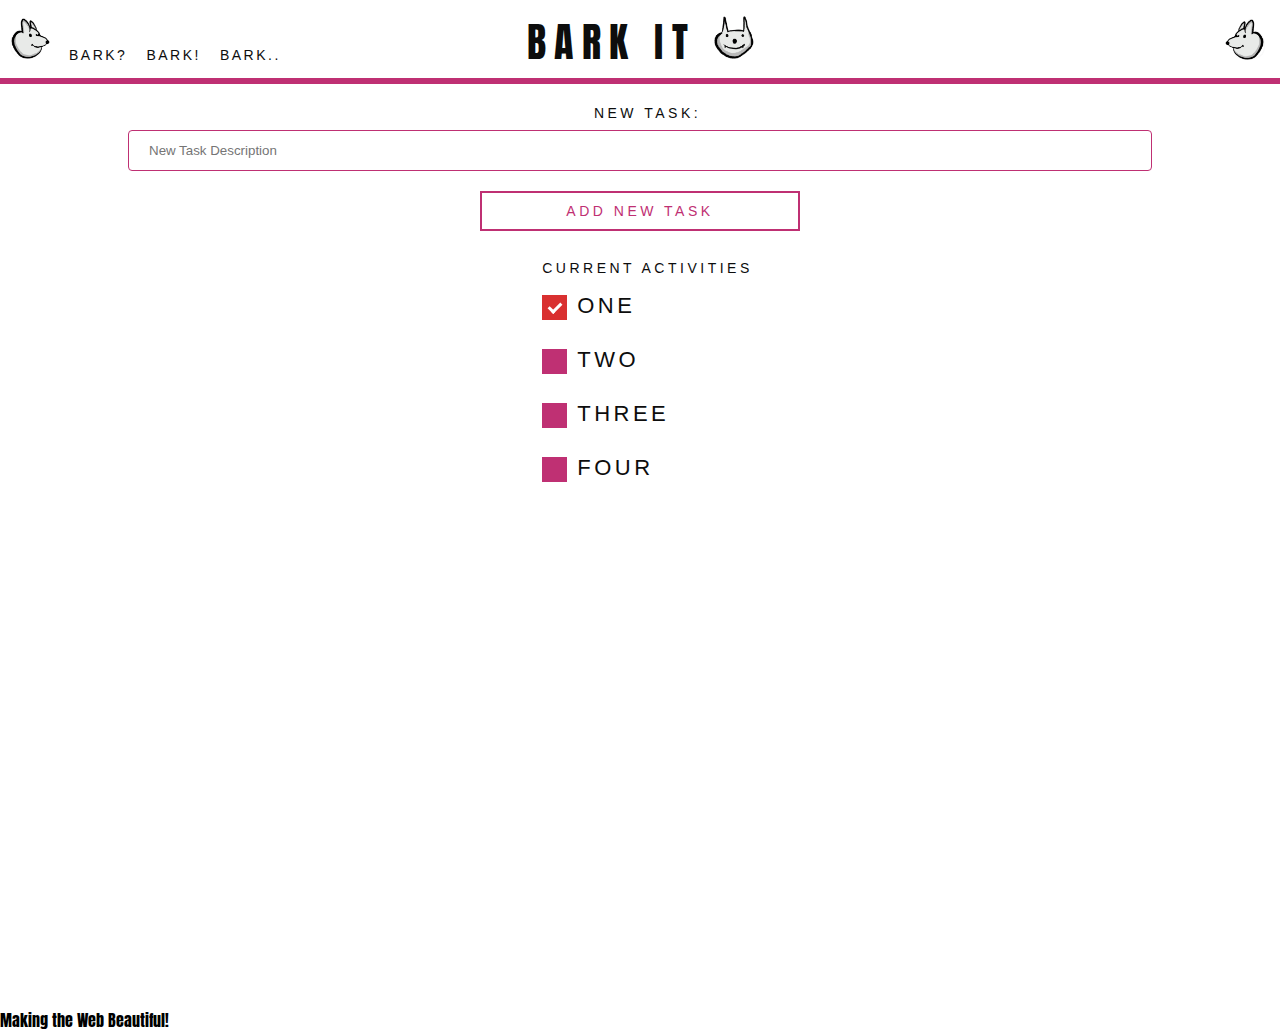
==== index.html @ f625feed "Add main content. Add css color themes." ====
<html>

<head>
    <!-- Add Google Font -->
    <link rel="stylesheet" href="https://fonts.googleapis.com/css?family=Anton">
    <link rel="stylesheet" href="css/reset.css">
    <link rel="stylesheet" href="css/style.css">
    <link rel="stylesheet" href="css/color-black.css">

    <script type="text/javascript" src="js/scripts.js"></script>

</head>

<body>
    <!-- Add Grid -->

    <div class="nav-container">
        <nav>
            <input type="checkbox" id="nav-toggle">
            <label for="nav-toggle" class="burger-menu">
                <img class="hamburger" src="img/hamburger.png" alt="">
            </label>
            <div class="left-menu menu">
                <img style="padding-left: 10px;" class="bear active" src="img/bear-left.png" alt="">

                <a href="#">Bark?</a>
                <a href="#">Bark!</a>
                <a href="#">Bark..</a>
            </div>


            <a href="#" class="logo">BARK IT

                <img class="bear active" src="img/bear.png" alt="">
            </a>


            <div class="right-menu menu">
                <img class="bear right active" src="img/bear-right.png" alt="">
                 <!--   <a href="#">About</a> -->
            </div>

        </nav>
    </div>

    <!-- Item list -->
    <div class="nav-container tasks">

        <nav>
            <div></div>
        <label class="label" for="task-input">New Task: </label>
        <div></div>
        </nav>

        <nav class="input-nav">
            <div></div>
            <input type="text" placeholder="New Task Description" id="task-input" name="task-input">
        <div></div>
    </nav>

    <button class="button button1" id="add-button" onclick="taskInputClick()">Add New Task</button>

    
        <nav>

   


            <h1>Current Activities</h1>
            <label class="container">One
              <input type="checkbox" checked="checked">
              <span class="checkmark"></span>
            </label>
            <label class="container">Two
              <input type="checkbox">
              <span class="checkmark"></span>
            </label>
            <label class="container">Three
              <input type="checkbox">
              <span class="checkmark"></span>
            </label>
            <label class="container">Four
              <input type="checkbox">
              <span class="checkmark"></span>
            </label>
            




<!--
            <ul>
                <li>
                    <form>
                        <label class="label" for="task-input">New Task:</label>
                        <input type="text" id="task-input" name="task-input">
                        <button class="button button1" onclick="taskInputClick()">Add New Task</button>
                    </form>

                </li>
                <li>
                    <input type="checkbox" ng-model="checked">
                    <a href class="dropdown-toggle" ng-click="checked = !checked">
                        test
                    </a>
                </li>
                <li>
                    <input type="checkbox" ng-model="checked">
                    <a href class="dropdown-toggle" ng-click="checked = !checked">
                        test
                    </a>
                </li>
                <li>
                    <input type="checkbox" ng-model="checked">
                    <a href class="dropdown-toggle" ng-click="checked = !checked">
                        test
                    </a>
                </li>
                <li>
                    <input type="checkbox" ng-model="checked">
                    <a href class="dropdown-toggle" ng-click="checked = !checked">
                        test
                    </a>
                </li>
            </ul>
        -->

        </nav>
    </div>

    <div>Making the Web Beautiful!</div>

</body>

</html>
---- css/style.css ----
/*
Color Theming assistance:
https://color.adobe.com/Glowing-Blue-color-theme-12815858


Nav bar tips from:
https://modern-css.com/responsive-navbar-with-css-grid.html
*/

body {
    font-family: 'Anton', serif;
}

img {
    width: 100%;
}

.bear {
    max-width: 40px;
}

form {
    font-family: 'Oswald', sans-serif;
}

.nav-container {
    width: 100%;
    border-bottom: 6px solid;
}

.right {
    float: right;
    margin-right: 15px;
}

/* Horizontal Center the List Items */

ul {
    text-align: center;
}

nav {
    max-width: 1720px;
    display: grid;
    grid-template-columns: 1fr auto 1fr;
}

/* Set input textbox to 80% of its container*/

.input-nav {
    width: 80%
}

.tasks>nav {
    grid-template-columns: auto;
}

.left-menu {
    grid-column: 1;
    transition: 2s;
}

.logo {
    grid-column: 2;
    font-family: 'Anton', sans-serif;
    font-size: 14px;
    font-weight: 300;
    letter-spacing: 8.5px;
}

#nav-toggle, .burger-menu {
    display: none;
}

.burger-menu {
    width: 40px;
}

#nav-toggle:checked~.left-menu {
    -webkit-transition: max-height 1s linear, opacity 1s linear;
    -moz-transition: max-height 1s linear, opacity 1s linear;
    -o-transition: max-height 1s linear, opacity 1s linear;
    transition: max-height 1s linear, opacity 1s linear;
}

#nav-toggle:checked.left-menu {
    -webkit-transition: max-height 1s linear, opacity 1s linear;
    -moz-transition: max-height 1s linear, opacity 1s linear;
    -o-transition: max-height 1s linear, opacity 1s linear;
    transition: max-height 1s linear, opacity 1s linear;
}

.logo {
    font-size: 40px;
    padding: 1rem;
}

nav a {
    text-decoration: none;
    text-transform: uppercase;
    font-family: 'Oswald', sans-serif;
    transition: 0.3s all ease-in-out;
}

nav label {
    text-decoration: none;
    text-transform: uppercase;
    font-family: 'Oswald', sans-serif;
    transition: 0.3s all ease-in-out;
}

nav a:hover {
    opacity: .7;
}

.left-menu a {
    padding: 10px 0;
    margin-left: 15px;
    font-size: 14px;
    font-weight: 300;
    letter-spacing: 2.5px;
}

.right-menu a {
    padding: 10px 0;
    margin-left: 15px;
    font-size: 14px;
    font-weight: 300;
    letter-spacing: 2.5px;
    float: right;
}

.left-menu {
    grid-column: 1;
    align-self: center;
}

.right-menu {
    grid-column: 3;
    align-self: center;
}

.tasks {
    padding-top: 10px;
    padding-bottom: 10px;
    display: grid;
    align-content: start;
    height: 100%;
    border-top: 2px solid;
    justify-items: center;
}

li {
    padding-bottom: 10px;
}

.burger-menu {
    grid-column: 1;
    align-self: center;
    margin-left: 20px;
}

/* Rotation */

/* Source: https://stackoverflow.com/questions/48502053/css-rotate-element-360-back-and-forth  */

.bear.active {
    animation: rotation 1.2s infinite linear;
}

@keyframes rotation {
    0% {
        transform: rotate(-10deg);
    }
    25% {
        transform: rotate(0deg);
    }
    50% {
        transform: rotate(10deg);
    }
    75% {
        transform: rotate(0deg);
    }
    100% {
        transform: rotate(-10deg);
    }
}

/* End of Rotation */

/*
  source: https://www.w3schools.com/css/tryit.asp?filename=trycss_buttons_hover
  */

.button {
    padding: 8px 16px;
    text-align: center;
    text-decoration: none;
    display: inline-block;
    font-size: 16px;
    margin: 4px 2px;
    transition-duration: 0.4s;
    cursor: pointer;
    text-transform: uppercase;
    font-family: 'Oswald', sans-serif;
    font-size: 14px;
    font-weight: 300;
    letter-spacing: 3.5px;
}

.button1 {
    border: 2px solid;
    width: 25%;
    padding: 10px;
    margin: auto;
    margin-top: 20px;
    margin-bottom: 20px;
}

/* 
source: https://www.w3schools.com/css/tryit.asp?filename=trycss_forms
*/

input[type=text] {
    padding: 12px 20px;
    border: 1px solid;
    border-radius: 4px;
    box-sizing: border-box;
}

.label, h1, label {
    padding: 10px 0;
    margin-left: 15px;
    font-size: 14px;
    font-weight: 300;
    letter-spacing: 3.5px;
    text-decoration: none;
    text-transform: uppercase;
    font-family: 'Oswald', sans-serif;
    transition: 0.3s all ease-in-out;
}

/*
source: https://www.w3schools.com/howto/howto_css_custom_checkbox.asp */

/* The container */

.container {
    display: block;
    position: relative;
    padding-left: 35px;
    margin-bottom: 12px;
    cursor: pointer;
    font-size: 22px;
    -webkit-user-select: none;
    -moz-user-select: none;
    -ms-user-select: none;
    user-select: none;
}

/* Hide the browser's default checkbox */

.container input {
    position: absolute;
    opacity: 0;
    cursor: pointer;
    height: 0;
    width: 0;
}

/* Create a custom checkbox */

.checkmark {
    position: absolute;
    top: 10px;
    left: 0;
    height: 25px;
    width: 25px;
}

/* Create the checkmark/indicator (hidden when not checked) */

.checkmark:after {
    content: "";
    position: absolute;
    display: none;
}

/* Show the checkmark when checked */

.container input:checked~.checkmark:after {
    display: block;
}

/* Style the checkmark/indicator */

.container .checkmark:after {
    left: 9px;
    top: 5px;
    width: 5px;
    height: 10px;
    border: solid;
    border-width: 0 3px 3px 0;
    -webkit-transform: rotate(45deg);
    -ms-transform: rotate(45deg);
    transform: rotate(45deg);
}

* {
    -webkit-transition: all 4s ease;
    -moz-transition: all 4s ease;
    -o-transition: all 4s ease;
    transition: all 4s ease;
}

/* 1025 pixel screen or less do this: */

@media only screen and (max-width: 1025px) {
    
    .burger-menu {
        display: inline-block;
    }
    .left-menu {
        display: none;
    }
    .left-menu a {
        font-size: 40px;
        padding-top: 30px;
    }
    /* Make elements bigger since we are mobile */
    .logo {
        letter-spacing: 0px;
        font-size: 120px;
    }
    .bear {
        max-width: 120px;
    }
    .label {
        font-size: 60px;
    }
    .button {
        width: 50%;
        height: 100px;
        font-size: 52px;
        margin-top: 50px;
        margin-bottom: 50px;
    }
    input {
        height: 100px;
        font-size: 34px;
    }
    .hamburger {
        width: 100px;
    }
    h1 {
        font-size: 70px;
        padding: 20px;
        padding-bottom: 40px;
    }
    nav {
        margin-top: 10px;
    }
    /* 
    If we clicked on our hamburger, our hidden checkbox is checked. 

    Move left-menu to the 2nd row.
    */
    #nav-toggle:checked~.left-menu {
        display: grid;
        grid-row: 2;
    }
}

@media only screen and (max-width: 970px) {
    .burger-menu {
        display: inline-block;
    }
    .left-menu {
        display: none;
    }
    .left-menu a {
        font-size: 30px;
        padding-top: 20px;
    }
    /* Make elements bigger since we are mobile */
    .logo {
        letter-spacing: 0px;
        font-size: 80px;
    }
    .bear {
        max-width: 80px;
    }
    .label {
        font-size: 40px;
    }
    .button {
        width: 50%;
        height: 100px;
        font-size: 52px;
        margin-top: 50px;
        margin-bottom: 50px;
    }
    input {
        height: 100px;
        font-size: 34px;
    }
    .hamburger {
        width: 80px;
    }
    h1 {
        font-size: 70px;
        padding: 20px;
        padding-bottom: 40px;
    }
    nav {
        margin-top: 10px;
    }
    /* 
    If we clicked on our hamburger, our hidden checkbox is checked. 

    Move left-menu to the 2nd row.
    */
    #nav-toggle:checked~.left-menu {
        display: grid;
        grid-row: 2;
    }
}

@media only screen and (max-width: 715px) {
    .burger-menu {
        display: inline-block;
    }
    .left-menu {
        display: none;
    }
    .left-menu a {
        font-size: 30px;
        padding-top: 20px;
    }
    /* Make elements bigger since we are mobile */
    .logo {
        letter-spacing: 0px;
        font-size: 60px;
    }
    .bear {
        max-width: 60px;
    }
    .label {
        font-size: 30px;
    }
    .button {
        width: 50%;
        height: 100px;
        font-size: 52px;
        margin-top: 50px;
        margin-bottom: 50px;
    }
    input {
        height: 100px;
        font-size: 34px;
    }
    .hamburger {
        width: 60px;
    }
    h1 {
        font-size: 70px;
        padding: 20px;
        padding-bottom: 40px;
    }
    nav {
        margin-top: 10px;
    }
    /* 
    If we clicked on our hamburger, our hidden checkbox is checked. 

    Move left-menu to the 2nd row.
    */
    #nav-toggle:checked~.left-menu {
        display: grid;
        grid-row: 2;
    }
}
---- css/color-black.css ----
/* Use variables in css
source: https://stackoverflow.com/questions/45384456/using-variables-for-a-hex-color
*/
:root {
    --main-color: #06c;
    --accent-color: #006;
    --dark-blue: #3E38F2;
    --white: #ffffff;
    --purple: #551a8b;

    --black: #0D0D0D;
    --red: #D93030;
    --orange: #F27405;
    --yellow: #D9A404;
    --pink: #BF3073;
  }




form {
    color: var(--pink);
}

.nav-container {
    background-color: var(--white);
    border-bottom-color: var(--pink);
}

nav a {
    color: var(--black);
}

nav label {
    color: var(--black);
}

.tasks {
    border-color: var(--white);
}

.button1 {
    background-color: var(--white);
    color: var(--pink);
    border-color: var(--pink);
}

.button1:hover {
    background-color: var(--white);
}

input[type=text] {
    border-color: var(--pink);
}

.label, h1, label {
    color: var(--black);
}

.checkmark {
    background-color: var(--pink);
}

/* On mouse-over, add a grey background color */

.container:hover input~.checkmark {
    background-color: var(--pink);
}

/* When the checkbox is checked, add a blue background */

.container input:checked~.checkmark {
    background-color: var(--red);
}

/* Style the checkmark/indicator */

.container .checkmark:after {
    border-color: white;
}


/* 1025 pixel screen or less do this: */

@media only screen and (max-width: 1025px) {
    body {
        background-color: var(--white);
    }



}
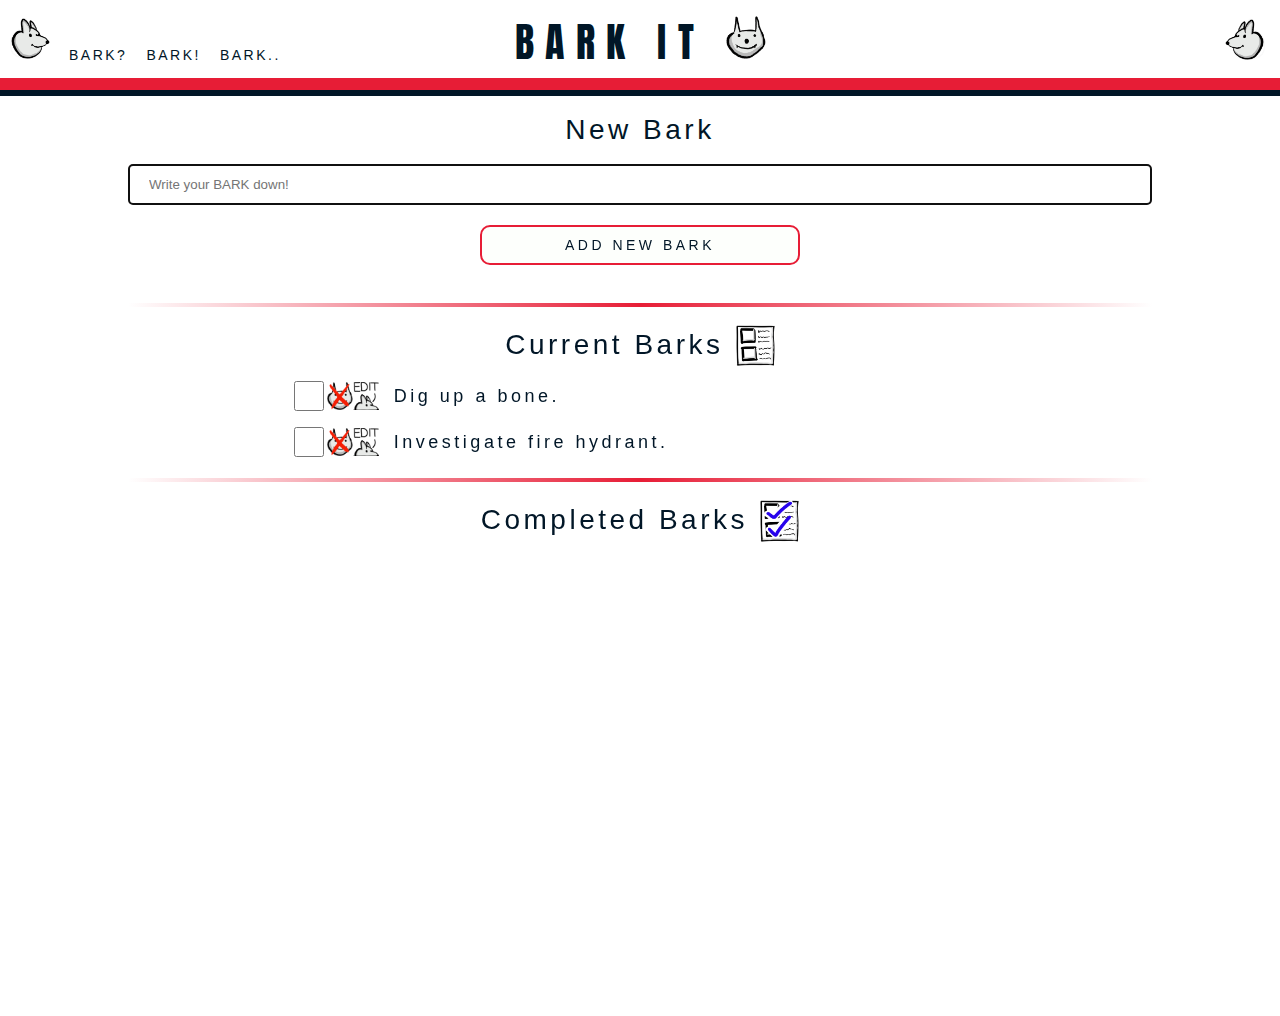
==== commit 574bd1de: "Add drag n drop swappable list items. Add delete/edit/complete features." ====
--- a/index.html
+++ b/index.html
@@ -6,22 +6,25 @@
     <link rel="stylesheet" href="css/reset.css">
     <link rel="stylesheet" href="css/style.css">
     <link rel="stylesheet" href="css/color-black.css">
+    <link rel="stylesheet" href="css/tooltip.css">
 
-    <script type="text/javascript" src="js/scripts.js"></script>
+    <script type="text/javascript" src="js/scripts.js" defer></script>
+    <title>Bark It!</title>
+    <link rel="icon" href="media/bear-left.png">
 
 </head>
 
 <body>
     <!-- Add Grid -->
 
-    <div class="nav-container">
+    <div class="container container-top">
         <nav>
             <input type="checkbox" id="nav-toggle">
             <label for="nav-toggle" class="burger-menu">
-                <img class="hamburger" src="img/hamburger.png" alt="">
+                <img class="hamburger" src="media/menu.png" alt="">
             </label>
             <div class="left-menu menu">
-                <img style="padding-left: 10px;" class="bear active" src="img/bear-left.png" alt="">
+                <img class="bear active bear-left" src="media/bear-left.png" alt="">
 
                 <a href="#">Bark?</a>
                 <a href="#">Bark!</a>
@@ -29,106 +32,77 @@
             </div>
 
 
-            <a href="#" class="logo">BARK IT
+            <a href="index.html" class="logo">BARK IT
 
-                <img class="bear active" src="img/bear.png" alt="">
+
+                <img class="bear active" id="bear-mid" src="media/bear.png" alt="">
+
             </a>
 
 
             <div class="right-menu menu">
-                <img class="bear right active" src="img/bear-right.png" alt="">
-                 <!--   <a href="#">About</a> -->
+                <span class="tooltiptext" id="tooltip-bark">BARK!</span>
+
+                <img class="bear right active" id="bear-right" src="media/bear-right.png" alt="">
+                <!--   <a href="#">About</a> -->
             </div>
 
         </nav>
     </div>
 
     <!-- Item list -->
-    <div class="nav-container tasks">
+    <div class="container tasks top">
 
         <nav>
             <div></div>
-        <label class="label" for="task-input">New Task: </label>
-        <div></div>
+            <label class="main-label" for="task-input">New Bark </label>
+            <div></div>
         </nav>
+        <form class="container tasks">
+            <nav class="input-nav">
+                <div></div>
+                <input type="text" placeholder="Write your BARK down!" id="task-input" name="task-input">
+                <div></div>
+            </nav>
 
-        <nav class="input-nav">
-            <div></div>
-            <input type="text" placeholder="New Task Description" id="task-input" name="task-input">
-        <div></div>
-    </nav>
+            <button class="button button1" id="add-button">Add New Bark</button>
+        </form>
 
-    <button class="button button1" id="add-button" onclick="taskInputClick()">Add New Task</button>
-
-    
-        <nav>
-
-   
-
-
-            <h1>Current Activities</h1>
-            <label class="container">One
-              <input type="checkbox" checked="checked">
-              <span class="checkmark"></span>
-            </label>
-            <label class="container">Two
-              <input type="checkbox">
-              <span class="checkmark"></span>
-            </label>
-            <label class="container">Three
-              <input type="checkbox">
-              <span class="checkmark"></span>
-            </label>
-            <label class="container">Four
-              <input type="checkbox">
-              <span class="checkmark"></span>
-            </label>
-            
+        <hr>
+        <!--Current Barks-->
 
 
 
+        <label class="main-label">Current Barks     
+                <img class="bear img-list" id="bear-mid" src="media/list-current.png" alt="">
+        </label>
 
-<!--
-            <ul>
-                <li>
-                    <form>
-                        <label class="label" for="task-input">New Task:</label>
-                        <input type="text" id="task-input" name="task-input">
-                        <button class="button button1" onclick="taskInputClick()">Add New Task</button>
-                    </form>
 
-                </li>
-                <li>
-                    <input type="checkbox" ng-model="checked">
-                    <a href class="dropdown-toggle" ng-click="checked = !checked">
-                        test
-                    </a>
-                </li>
-                <li>
-                    <input type="checkbox" ng-model="checked">
-                    <a href class="dropdown-toggle" ng-click="checked = !checked">
-                        test
-                    </a>
-                </li>
-                <li>
-                    <input type="checkbox" ng-model="checked">
-                    <a href class="dropdown-toggle" ng-click="checked = !checked">
-                        test
-                    </a>
-                </li>
-                <li>
-                    <input type="checkbox" ng-model="checked">
-                    <a href class="dropdown-toggle" ng-click="checked = !checked">
-                        test
-                    </a>
-                </li>
+        <div id="checkboxes">
+            <ul id="current-list">
+
             </ul>
-        -->
 
-        </nav>
+        </div>
+        <hr>
+        <!--Completed Barks-->
+
+        <label class="main-label completed-label">Completed Barks
+            <img class="bear img-list" id="bear-mid" src="media/list-done.png" alt="">
+
+        </label>
+
+
+        <div id="checkboxes">
+            <ul id="complete-list">
+              
+
+            </ul>
+
+        </div>
+        <!-- end of Compelted Barks-->
     </div>
 
-    <div>Making the Web Beautiful!</div>
 
 </body>
 
--- a/css/style.css
+++ b/css/style.css
@@ -19,14 +19,36 @@
     max-width: 40px;
 }
 
+.bear-small {
+    height: 28px;
+    width: auto;
+    vertical-align: middle;
+    border-bottom:0px solid #555;
+    cursor: pointer;
+
+}
+
+.bear-left {
+    padding-left: 10px;
+}
+
 form {
     font-family: 'Oswald', sans-serif;
 }
 
-.nav-container {
+
+.container {
     width: 100%;
-    border-bottom: 6px solid;
-}
+}
+
+.container-top {
+    border-bottom: 12px solid;
+
+}
+.top {
+    border-top: 6px solid;
+}
+
 
 .right {
     float: right;
@@ -35,9 +57,6 @@
 
 /* Horizontal Center the List Items */
 
-ul {
-    text-align: center;
-}
 
 nav {
     max-width: 1720px;
@@ -51,13 +70,20 @@
     width: 80%
 }
 
+.new-nav {
+    display: grid;
+    grid-template-columns: 1fr auto 1fr;
+    width: 80%;
+
+}
+
 .tasks>nav {
     grid-template-columns: auto;
 }
 
 .left-menu {
     grid-column: 1;
-    transition: 2s;
+    /*transition: 2s; */
 }
 
 .logo {
@@ -65,7 +91,10 @@
     font-family: 'Anton', sans-serif;
     font-size: 14px;
     font-weight: 300;
-    letter-spacing: 8.5px;
+    letter-spacing: 11.5px;
+
+    font-size: 40px;
+    padding: 1rem;
 }
 
 #nav-toggle, .burger-menu {
@@ -75,12 +104,13 @@
 .burger-menu {
     width: 40px;
 }
-
+ /* 
 #nav-toggle:checked~.left-menu {
-    -webkit-transition: max-height 1s linear, opacity 1s linear;
+   -webkit-transition: max-height 1s linear, opacity 1s linear;
     -moz-transition: max-height 1s linear, opacity 1s linear;
     -o-transition: max-height 1s linear, opacity 1s linear;
-    transition: max-height 1s linear, opacity 1s linear;
+   transition: max-height 1s linear, opacity 1s linear;
+ 
 }
 
 #nav-toggle:checked.left-menu {
@@ -89,24 +119,12 @@
     -o-transition: max-height 1s linear, opacity 1s linear;
     transition: max-height 1s linear, opacity 1s linear;
 }
-
-.logo {
-    font-size: 40px;
-    padding: 1rem;
-}
-
+ */
 nav a {
     text-decoration: none;
     text-transform: uppercase;
     font-family: 'Oswald', sans-serif;
-    transition: 0.3s all ease-in-out;
-}
-
-nav label {
-    text-decoration: none;
-    text-transform: uppercase;
-    font-family: 'Oswald', sans-serif;
-    transition: 0.3s all ease-in-out;
+ /*   transition: 0.3s all ease-in-out; */
 }
 
 nav a:hover {
@@ -146,12 +164,13 @@
     display: grid;
     align-content: start;
     height: 100%;
-    border-top: 2px solid;
+    
     justify-items: center;
 }
 
 li {
     padding-bottom: 10px;
+    min-width: 700px; /*make LI's not too centered*/
 }
 
 .burger-menu {
@@ -199,13 +218,14 @@
     display: inline-block;
     font-size: 16px;
     margin: 4px 2px;
-    transition-duration: 0.4s;
+   /* transition-duration: 0.4s; */
     cursor: pointer;
     text-transform: uppercase;
     font-family: 'Oswald', sans-serif;
     font-size: 14px;
     font-weight: 300;
     letter-spacing: 3.5px;
+    border-radius: 10px;
 }
 
 .button1 {
@@ -228,95 +248,82 @@
     box-sizing: border-box;
 }
 
-.label, h1, label {
+.label, label {
+    padding: 10px 0;
+    font-size: 18px;
+    letter-spacing: 3.5px;
+    font-weight: 300;
+    text-decoration: none;
+    font-family: 'Oswald', sans-serif;
+ /*   transition: 0.3s all ease-in-out; */
+}
+.label-li {
+    margin-left: 15px;
+
+}
+.li {
+    font-family: 'Oswald', sans-serif;
+
     padding: 10px 0;
     margin-left: 15px;
-    font-size: 14px;
+    font-size: 48px;
     font-weight: 300;
     letter-spacing: 3.5px;
     text-decoration: none;
-    text-transform: uppercase;
     font-family: 'Oswald', sans-serif;
-    transition: 0.3s all ease-in-out;
+ /*   transition: 0.3s all ease-in-out; */
+}
+
+li {
+    line-height: 120%;
+}
+
+.main-label {
+    font-size: 28px;
+}
+
+.img-list {
+    vertical-align: middle;
+
 }
 
 /*
 source: https://www.w3schools.com/howto/howto_css_custom_checkbox.asp */
 
-/* The container */
-
-.container {
-    display: block;
-    position: relative;
-    padding-left: 35px;
-    margin-bottom: 12px;
-    cursor: pointer;
-    font-size: 22px;
-    -webkit-user-select: none;
-    -moz-user-select: none;
-    -ms-user-select: none;
-    user-select: none;
-}
-
-/* Hide the browser's default checkbox */
-
-.container input {
-    position: absolute;
-    opacity: 0;
-    cursor: pointer;
-    height: 0;
-    width: 0;
+/* The container  start checkbox*/
+
+
+input[type="checkbox"] {
+    vertical-align: middle;
+
+    transition: 1s;
+  }
+  /* Style the checkmark/indicator */
+  input[type="checkbox"]:checked {
+
+    -webkit-transform: rotate(25deg);
+    -ms-transform: rotate(25deg);
+    transform: rotate(25deg);
+    transition: 0.5s;
+  }
+/* end of checkbox */ 
+
+
+form {
+    grid-template-columns: auto;
 }
 
 /* Create a custom checkbox */
 
-.checkmark {
-    position: absolute;
-    top: 10px;
-    left: 0;
-    height: 25px;
-    width: 25px;
-}
-
-/* Create the checkmark/indicator (hidden when not checked) */
-
-.checkmark:after {
-    content: "";
-    position: absolute;
-    display: none;
-}
-
-/* Show the checkmark when checked */
-
-.container input:checked~.checkmark:after {
-    display: block;
-}
-
-/* Style the checkmark/indicator */
-
-.container .checkmark:after {
-    left: 9px;
-    top: 5px;
-    width: 5px;
-    height: 10px;
-    border: solid;
-    border-width: 0 3px 3px 0;
-    -webkit-transform: rotate(45deg);
-    -ms-transform: rotate(45deg);
-    transform: rotate(45deg);
-}
-
-* {
-    -webkit-transition: all 4s ease;
-    -moz-transition: all 4s ease;
-    -o-transition: all 4s ease;
-    transition: all 4s ease;
-}
 
 /* 1025 pixel screen or less do this: */
 
 @media only screen and (max-width: 1025px) {
-    
+
+    label {
+        font-size: 28px;
+    }
+
     .burger-menu {
         display: inline-block;
     }
@@ -335,9 +342,7 @@
     .bear {
         max-width: 120px;
     }
-    .label {
-        font-size: 60px;
-    }
+
     .button {
         width: 50%;
         height: 100px;
@@ -346,9 +351,12 @@
         margin-bottom: 50px;
     }
     input {
-        height: 100px;
-        font-size: 34px;
-    }
+        height: 100px; 
+        font-size: 44px;
+      
+    }
+
+
     .hamburger {
         width: 100px;
     }
@@ -360,6 +368,12 @@
     nav {
         margin-top: 10px;
     }
+
+    .main-label {
+        font-size: 58px;
+    }
+
+    
     /* 
     If we clicked on our hamburger, our hidden checkbox is checked. 
 
@@ -442,6 +456,7 @@
         letter-spacing: 0px;
         font-size: 60px;
     }
+
     .bear {
         max-width: 60px;
     }
@@ -479,4 +494,51 @@
         display: grid;
         grid-row: 2;
     }
+}
+
+/* cursor on hamburger 
+  mmm hamburger */
+
+.hamburger {
+    cursor: pointer;
+}
+
+.bear.right.active {
+    cursor: pointer;
+}
+
+.form {
+    display: grid;
+}
+
+li label{
+    cursor: pointer;
+
+}
+
+
+input[type='checkbox'] {
+    width:30px;
+    height:30px;
+}
+input[type='checkbox']:checked {
+    background: rgb(170, 221, 191);
+}
+
+/* Shrink margin for nice setup */
+#checkboxes {
+    margin-left: 140px;
+    margin-right: 140px;
+}
+
+
+
+/* source: https://css-tricks.com/examples/hrs/
+Gradient transparent - color - transparent */
+
+hr {
+    width: 80%;
+    border: 0;
+    height: 4px;
+    background-image: linear-gradient(to right, rgba(0, 0, 0, 0), rgba(0, 0, 0, 0.75), rgba(0, 0, 0, 0));
 }--- a/css/color-black.css
+++ b/css/color-black.css
@@ -8,23 +8,36 @@
     --white: #ffffff;
     --purple: #551a8b;
 
+    /*
     --black: #0D0D0D;
-    --red: #D93030;
+    --aqua: #D93030;
     --orange: #F27405;
-    --yellow: #D9A404;
-    --pink: #BF3073;
+    --offwhite: #D9A404;
+    --red: #BF3073;
+*/
+
+/*
+https://coolors.co/011627-fdfffc-2ec4b6-e71d36-ff9f1c
+*/
+
+    --black: #011627;
+    --aqua: #2ec4b6;
+    --orange: #ff9f1c;
+    --offwhite: #fdfffc;
+    --red: #e71d36;
   }
 
 
 
 
+
 form {
-    color: var(--pink);
+    color: var(--red);
 }
 
-.nav-container {
+.container {
     background-color: var(--white);
-    border-bottom-color: var(--pink);
+    border-bottom-color: var(--red);
 }
 
 nav a {
@@ -36,21 +49,21 @@
 }
 
 .tasks {
-    border-color: var(--white);
+    border-color: var(--black);
 }
 
 .button1 {
-    background-color: var(--white);
-    color: var(--pink);
-    border-color: var(--pink);
+    background-color: var(--offwhite);
+    color: var(--black);
+    border-color: var(--red);
 }
 
 .button1:hover {
-    background-color: var(--white);
+    background-color: var(--orange);
 }
 
 input[type=text] {
-    border-color: var(--pink);
+    border-color: var(--red);
 }
 
 .label, h1, label {
@@ -58,27 +71,31 @@
 }
 
 .checkmark {
-    background-color: var(--pink);
+    background-color: var(--orange);
 }
 
 /* On mouse-over, add a grey background color */
 
 .container:hover input~.checkmark {
-    background-color: var(--pink);
+    background-color: var(--black);
 }
 
 /* When the checkbox is checked, add a blue background */
 
 .container input:checked~.checkmark {
-    background-color: var(--red);
+    background-color: var(--black);
 }
 
 /* Style the checkmark/indicator */
 
 .container .checkmark:after {
-    border-color: white;
+    border-color: var(--offwhite);
 }
 
+hr {
+    background-image: linear-gradient(to right,var(--white),var(--red), var(--white));
+
+}
 
 /* 1025 pixel screen or less do this: */
 
--- a/css/tooltip.css
+++ b/css/tooltip.css
@@ -0,0 +1,43 @@
+/* source: https://www.w3schools.com/css/css_tooltip.asp */
+
+/* Tooltip container */
+
+  /* Tooltip text */
+  .tooltiptext {
+    visibility: hidden;
+    width: 120px;
+    background-color: black;
+    color: #fff;
+    text-align: center;
+    padding: 5px 0;
+    border-radius: 6px;
+    font-size: 24px;
+    letter-spacing: 8px;
+    line-height: 20px;
+    right: 70px;
+   
+    /* Position the tooltip text - see examples below! */
+    position: absolute;
+    z-index: 1;
+    margin-left: 18px;
+  }
+
+  
+@media only screen and (max-width: 1025px) {
+    .tooltiptext {
+
+        right: 120px;
+
+    }
+}
+
+
+  .tooltiptext::after {
+    content: " ";
+    position: absolute;
+    top: 50%;
+    left: 100%; /* To the right of the tooltip */
+    margin-top: -5px;
+    border-width: 5px;
+    border-style: solid;
+    border-color: transparent transparent transparent black;  }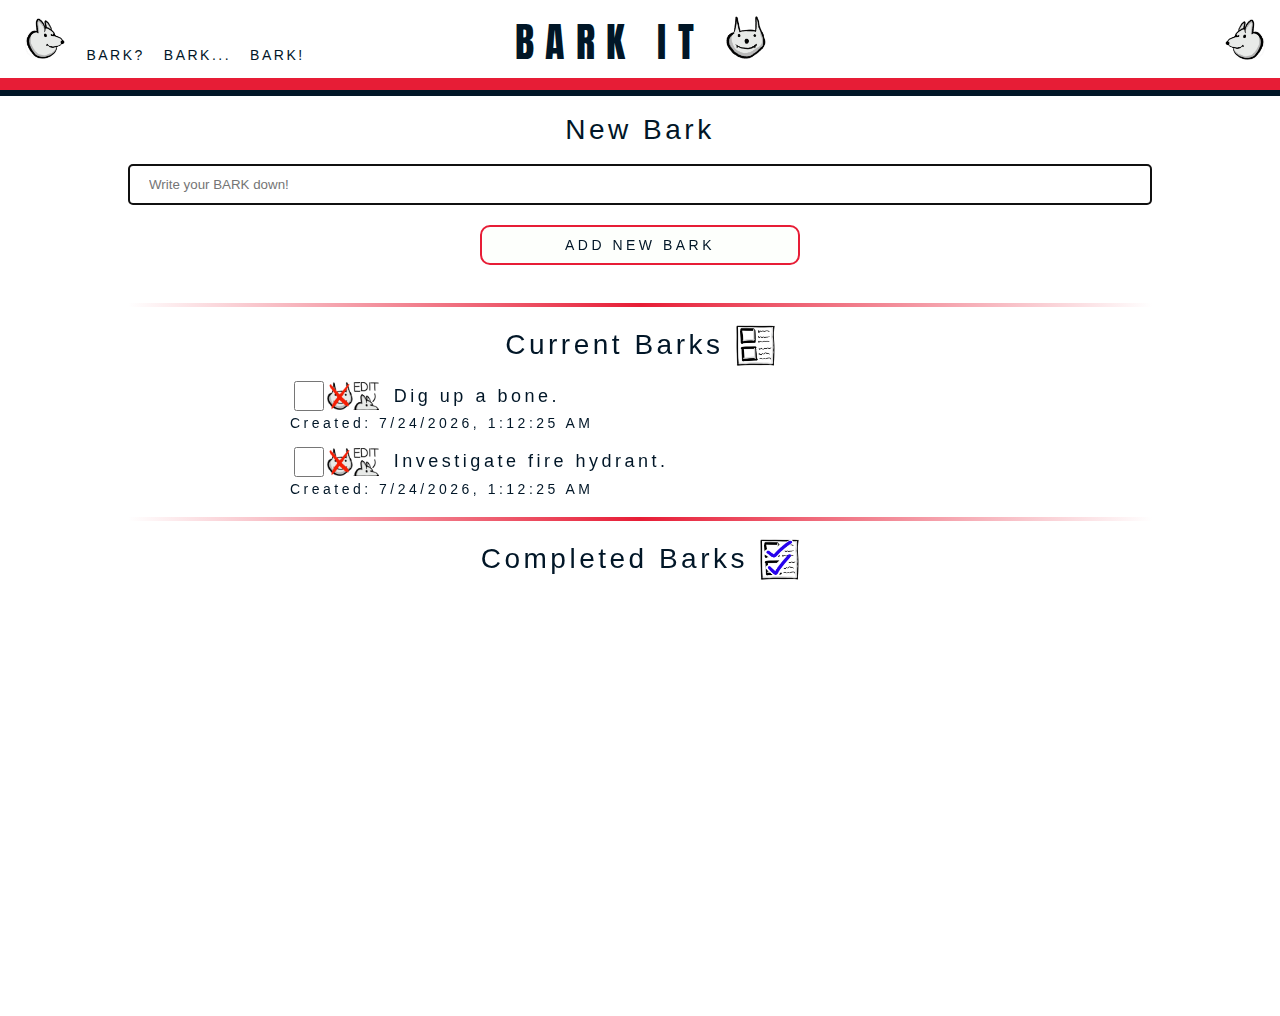
==== commit 547dfd0a: "Add timestamps. Add comments." ====
--- a/index.html
+++ b/index.html
@@ -3,54 +3,66 @@
 <head>
     <!-- Add Google Font -->
     <link rel="stylesheet" href="https://fonts.googleapis.com/css?family=Anton">
+
+    <!-- Add Reset Sheet -->
     <link rel="stylesheet" href="css/reset.css">
+
+    <!-- Add Main style sheet -->
     <link rel="stylesheet" href="css/style.css">
+
+    <!-- Add Color Theme style sheet - swap color-black.css to color.css for color test  -->
     <link rel="stylesheet" href="css/color-black.css">
+
+    <!-- Add Tooltip style sheet -->
     <link rel="stylesheet" href="css/tooltip.css">
 
+    <!-- Add Main JavaScript file -->
     <script type="text/javascript" src="js/scripts.js" defer></script>
+
+    <!-- Decorate Page -->
     <title>Bark It!</title>
     <link rel="icon" href="media/bear-left.png">
 
 </head>
 
 <body>
-    <!-- Add Grid -->
+    <!-- Main Top Container -->
+    <div class="container container-top">
 
-    <div class="container container-top">
+        <!-- Top Nav-->
         <nav>
+
+            <!-- Hamburger Shows up on mobile-->
             <input type="checkbox" id="nav-toggle">
             <label for="nav-toggle" class="burger-menu">
                 <img class="hamburger" src="media/menu.png" alt="">
             </label>
+
+            <!--Left Menu of Nav-->
             <div class="left-menu menu">
-                <img class="bear active bear-left" src="media/bear-left.png" alt="">
-
-                <a href="#">Bark?</a>
-                <a href="#">Bark!</a>
-                <a href="#">Bark..</a>
+                <a href="index.html"><img class="bear active bear-left" src="media/bear-left.png" alt="">
+                </a>
+                <a>Bark?</a>
+                <a>Bark...</a>
+                <a>Bark!</a>
             </div>
 
-
+            <!--Center Menu of Nav-->
             <a href="index.html" class="logo">BARK IT
 
-
                 <img class="bear active" id="bear-mid" src="media/bear.png" alt="">
-
             </a>
 
-
+            <!--Right Menu of Nav-->
             <div class="right-menu menu">
                 <span class="tooltiptext" id="tooltip-bark">BARK!</span>
-
+                <!--Interactive Right Logo - Click on it-->
                 <img class="bear right active" id="bear-right" src="media/bear-right.png" alt="">
-                <!--   <a href="#">About</a> -->
             </div>
-
         </nav>
     </div>
 
-    <!-- Item list -->
+    <!-- New Item -->
     <div class="container tasks top">
 
         <nav>
@@ -69,12 +81,10 @@
         </form>
 
         <hr>
-        <!--Current Barks-->
 
-
-
-        <label class="main-label">Current Barks     
-                <img class="bear img-list" id="bear-mid" src="media/list-current.png" alt="">
+    <!-- Current Items -->
+        <label class="main-label">Current Barks
+            <img class="bear img-list" id="bear-mid" src="media/list-current.png" alt="">
         </label>
 
 
@@ -85,24 +95,16 @@
 
         </div>
         <hr>
-        <!--Completed Barks-->
 
+        <!--Completed Items-->
         <label class="main-label completed-label">Completed Barks
             <img class="bear img-list" id="bear-mid" src="media/list-done.png" alt="">
-
         </label>
-
-
         <div id="checkboxes">
             <ul id="complete-list">
-              
-
             </ul>
-
         </div>
-        <!-- end of Compelted Barks-->
     </div>
-
 
 </body>
 
--- a/css/style.css
+++ b/css/style.css
@@ -5,6 +5,12 @@
 
 Nav bar tips from:
 https://modern-css.com/responsive-navbar-with-css-grid.html
+
+Additional color theme style in:
+color-black.css (switch to color.css for color test (work in progress))
+
+Uses Reset style! reset.css
+Uses tooltips style tooltip.css
 */
 
 body {
@@ -30,6 +36,7 @@
 
 .bear-left {
     padding-left: 10px;
+    cursor: pointer;
 }
 
 form {
@@ -47,6 +54,11 @@
 }
 .top {
     border-top: 6px solid;
+}
+
+.label-date {
+    font-size: 14px;
+
 }
 
 
@@ -56,8 +68,6 @@
 }
 
 /* Horizontal Center the List Items */
-
-
 nav {
     max-width: 1720px;
     display: grid;
@@ -137,6 +147,8 @@
     font-size: 14px;
     font-weight: 300;
     letter-spacing: 2.5px;
+    cursor: default;
+
 }
 
 .right-menu a {
@@ -321,7 +333,15 @@
 @media only screen and (max-width: 1025px) {
 
     label {
-        font-size: 28px;
+        font-size: 32px;
+    }
+    li input[type='checkbox'] {
+        width: 40px;
+        height: 40px;
+    }
+
+    .bear-small {
+        height: 36px;
     }
 
     .burger-menu {
@@ -531,8 +551,6 @@
     margin-right: 140px;
 }
 
-
-
 /* source: https://css-tricks.com/examples/hrs/
 Gradient transparent - color - transparent */
 
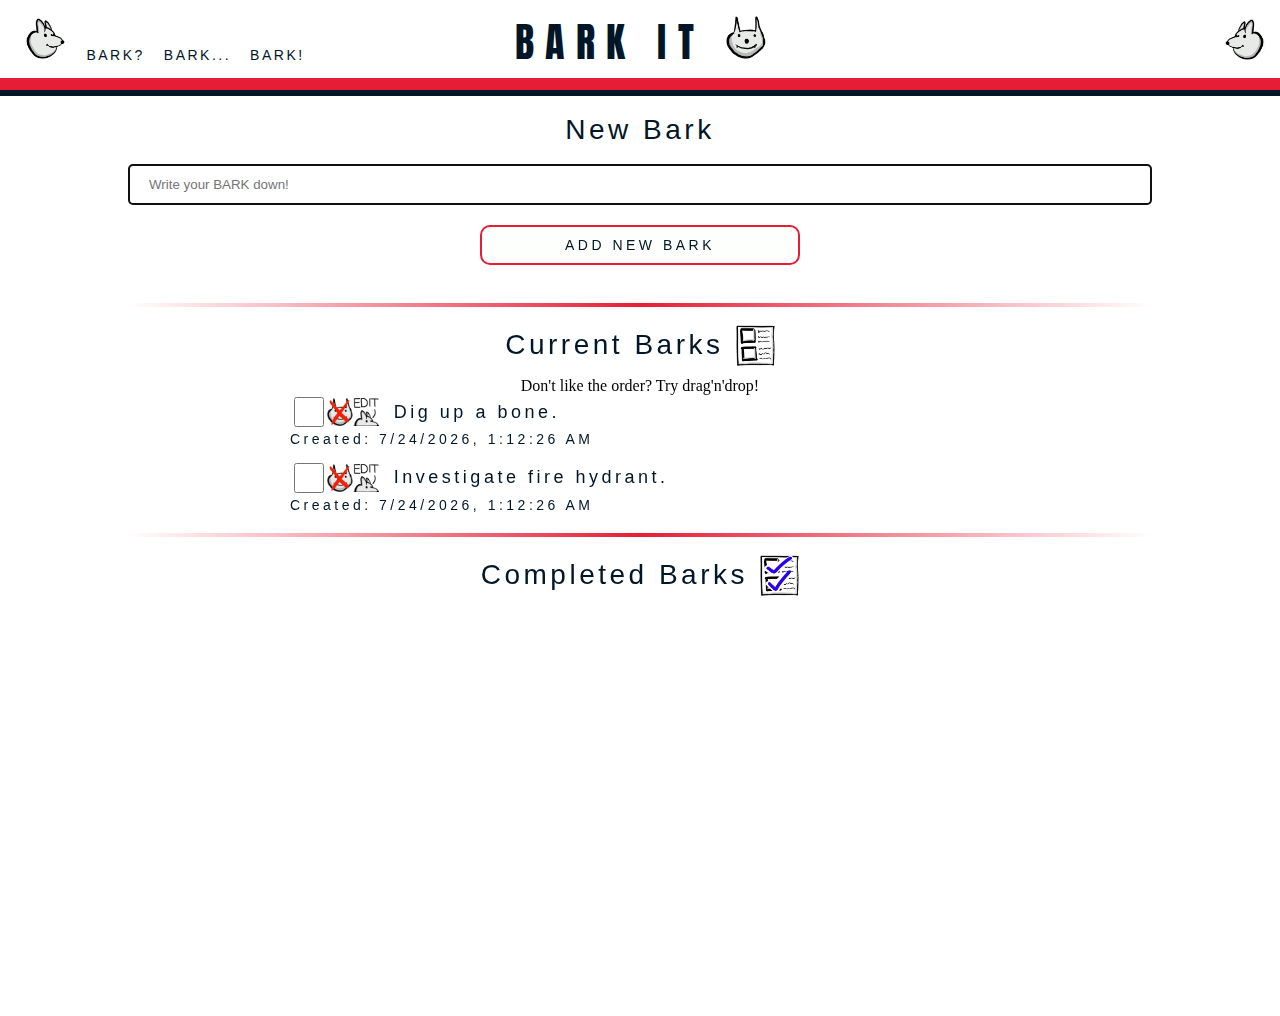
==== commit 92f4f8e6: "Fix firefox drag'n'drop bug. Add drag'n'drop user hint." ====
--- a/index.html
+++ b/index.html
@@ -87,6 +87,8 @@
             <img class="bear img-list" id="bear-mid" src="media/list-current.png" alt="">
         </label>
 
+        <small>Don't like the order? Try drag'n'drop!</small>
+
 
         <div id="checkboxes">
             <ul id="current-list">
--- a/css/style.css
+++ b/css/style.css
@@ -42,7 +42,9 @@
 form {
     font-family: 'Oswald', sans-serif;
 }
-
+small {
+    font-family: 'Oswald', serif;
+}
 
 .container {
     width: 100%;
